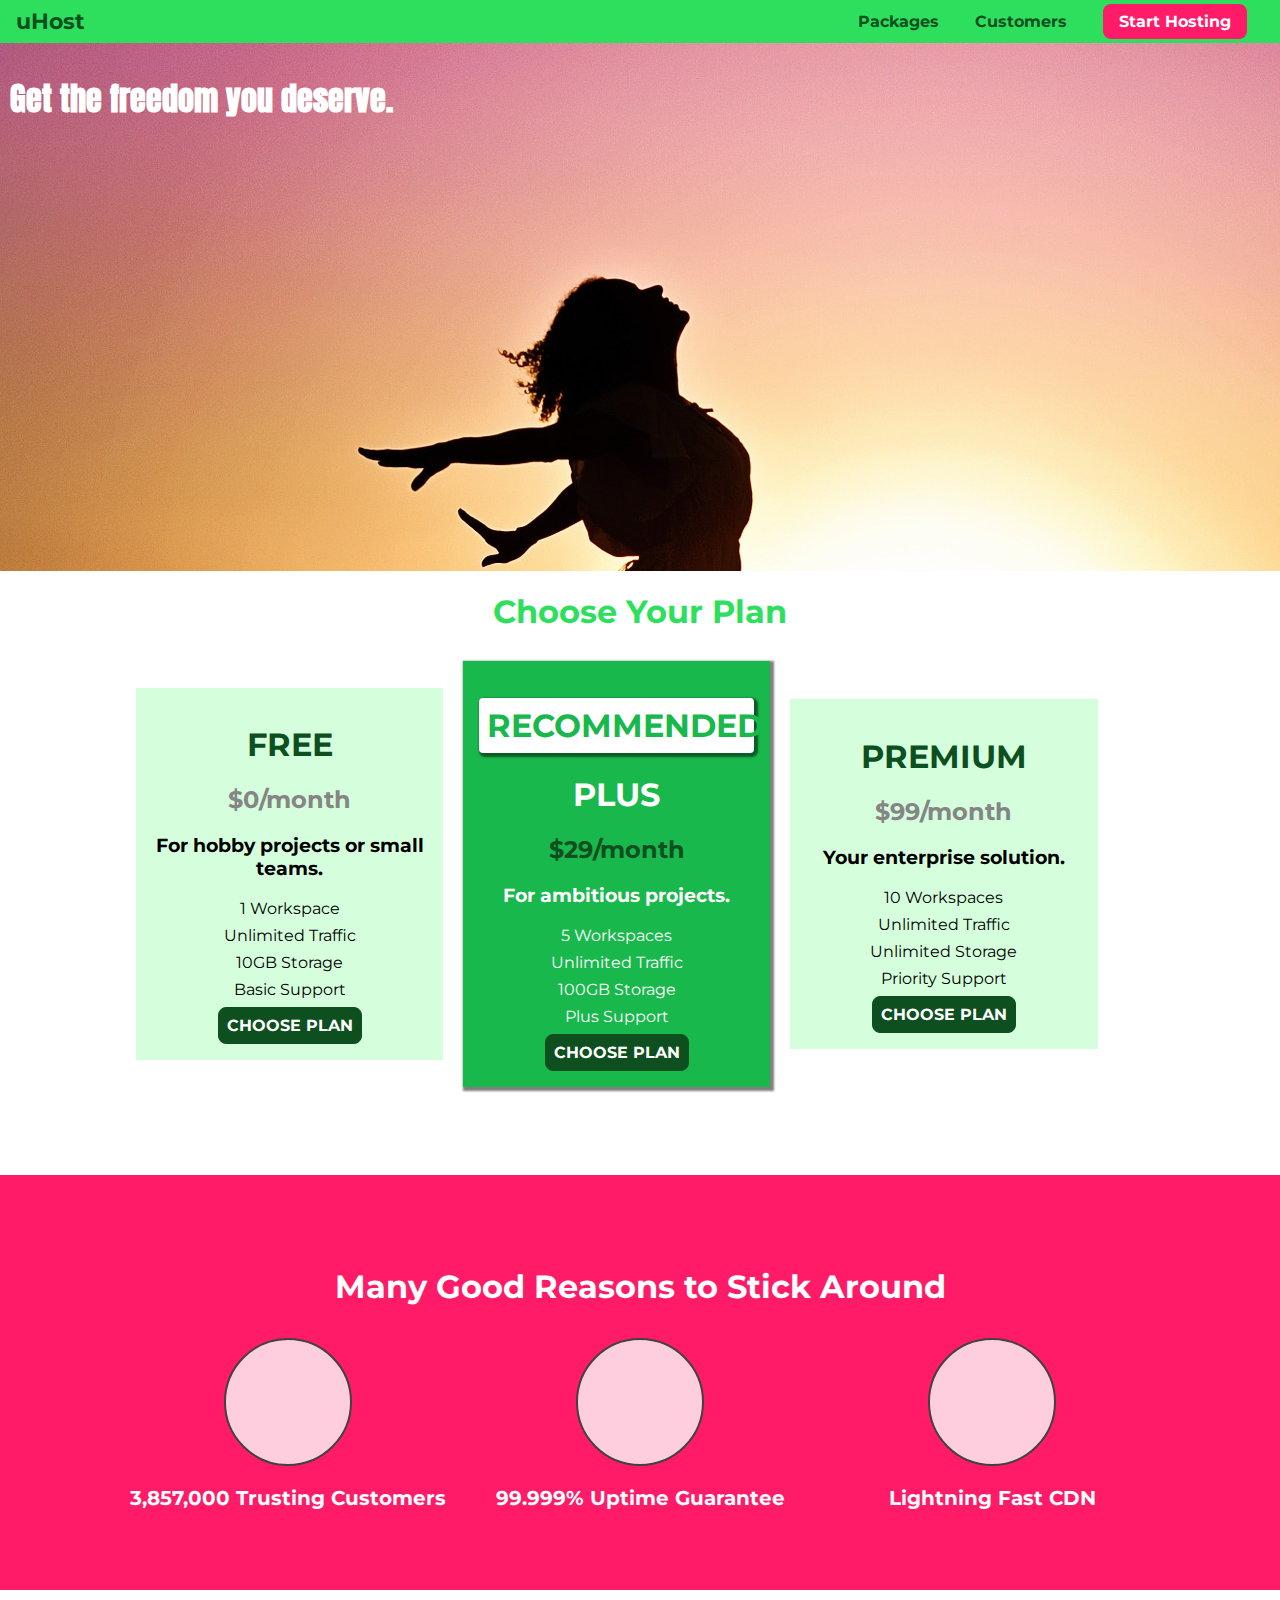
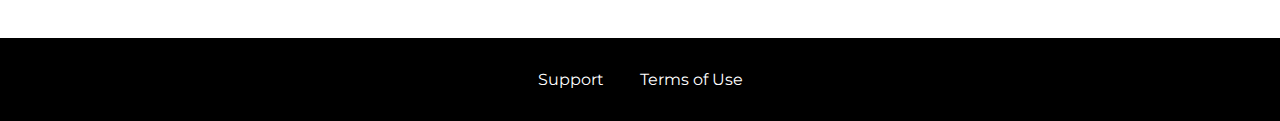
==== ChooseYourPlan/index.html @ a9215697 "Adding packages styling" ====
<!DOCTYPE html>
<html lang="en">

<head>
    <meta charset="UTF-8">
    <meta http-equiv="X-UA-Compatible" content="ie=edge">
    <title>uHost</title>
    <link rel="shortcut icon" href="favicon.png">
    <link href="https://fonts.googleapis.com/css?family=Anton" rel="stylesheet">
    <link href="https://fonts.googleapis.com/css?family=Montserrat:400,700" rel="stylesheet">
    <link rel="stylesheet" href="shared.css">
    <link rel="stylesheet" href="main.css">
</head>

<body>
    <header class="main-header">
        <div>
            <a href="index.html" class="main-header__brand">
                uHost
            </a>
        </div>
        <nav class="main-nav">
            <ul class="main-nav__items">
                <li class="main-nav__item">
                    <a href="packages/index.html">Packages</a>
                </li>
                <li class="main-nav__item">
                    <a href="customers/index.html">Customers</a>
                </li>
                <li class="main-nav__item main-nav__item--cta">
                    <a href="start-hosting/index.html">Start Hosting</a>
                </li>
            </ul>
        </nav>
    </header>
    <main>
        <section id="product-overview">
            <h1>Get the freedom you deserve.</h1>
        </section>
        <section id="plans">
            <h1 class="section-title">Choose Your Plan</h1>
            <div class="plan__list">
                <article class="plan">
                    <h1 class="plan__title">FREE</h1>
                    <h2 class="plan__price">$0/month</h2>
                    <h3>For hobby projects or small teams.</h3>
                    <ul class="plan__features">
                        <li class="plan__feature">1 Workspace</li>
                        <li class="plan__feature"> Unlimited Traffic</li>
                        <li class="plan__feature">10GB Storage</li>
                        <li class="plan__feature">Basic Support</li>
                    </ul>
                    <div>
                        <button class="button">CHOOSE PLAN</button>
                    </div>
                </article>
                <article class="plan plan--highlighted">
                    <h1 class="plan__annotation">RECOMMENDED</h1>
                    <h1 class="plan__title">PLUS</h1>
                    <h2 class="plan__price">$29/month</h2>
                    <h3>For ambitious projects.</h3>
                    <ul class="plan__features">
                        <li class="plan__feature">5 Workspaces</li>
                        <li class="plan__feature">Unlimited Traffic</li>
                        <li class="plan__feature">100GB Storage</li>
                        <li class="plan__feature">Plus Support</li>
                    </ul>
                    <div>
                        <button class="button">CHOOSE PLAN</button>
                    </div>
                </article>
                <article class="plan">
                    <h1 class="plan__title">PREMIUM</h1>
                    <h2 class="plan__price">$99/month</h2>
                    <h3>Your enterprise solution.</h3>
                    <ul class="plan__features">
                        <li class="plan__feature">10 Workspaces</li>
                        <li class="plan__feature">Unlimited Traffic</li>
                        <li class="plan__feature">Unlimited Storage</li>
                        <li class="plan__feature">Priority Support</li>
                    </ul>
                    <div>
                        <button class="button">CHOOSE PLAN</button>
                    </div>
                </article>
            </div>
        </section>
        <section id="key-features">
            <h1 class="section-title">Many Good Reasons to Stick Around</h1>
            <ul class="key-feature__list">
                <li class="key-feature">
                    <div class="key-feature__image">

                    </div>
                    <p class="key-feature__description">3,857,000 Trusting Customers</p>
                </li>
                <li class="key-feature">
                    <div class="key-feature__image">

                    </div>
                    <p class="key-feature__description">99.999% Uptime Guarantee</p>
                </li>
                <li class="key-feature">
                    <div class="key-feature__image">

                    </div>
                    <p class="key-feature__description">Lightning Fast CDN</p>
                </li>
            </ul>
        </section>
    </main>
    <footer class="main-footer">
        <nav>
            <ul class="main-footer__links">
                <li class="main-footer__link">
                    <a href="#">Support</a>
                </li>
                <li class="main-footer__link">
                    <a href="#">Terms of Use</a>
                </li>
            </ul>
        </nav>
    </footer>
</body>

</html>
---- ChooseYourPlan/shared.css ----
* {
    box-sizing: border-box;
}

body {
    font-family: 'Montserrat', sans-serif;
    margin: 0;
}

.button {
    background: #0e4f1f;
    color: white;
    font: inherit;
    border: 1px solid #0e4f1f;
    padding: 8px;
    border-radius: 8px;
    font-weight: bold;
    cursor: pointer;
}

.button:hover,
.button:active {
    background: white;
    color: #0e4f1f;
}

.button:focus{
    outline: none;
}

.main-header {
    width: 100%;
    background: #2ddf5c;
    padding: 8px 16px;
}

.main-header > div {
    display: inline-block;
    vertical-align: middle;
}

.main-header__brand {
    color: #0e4f1f;
    text-decoration: none;
    font-weight: bold;
    font-size: 22px;
}

.main-nav {
    display: inline-block;
    text-align: right;
    width: calc(100% - 74px);
    vertical-align: middle;
}

.main-nav__items {
    margin: 0;
    padding: 0;
    list-style: none;
}

.main-nav__item {
    display: inline-block;
    margin: 0 16px;
}

.main-nav__item a:hover,
.main-nav__item a:active {
    color: white;
    border-bottom: 5px solid white;
}

.main-nav__item a {
    text-decoration: none;
    color: #0e4f1f;
    font-weight: bold;
    padding: 3px 0;
}

.main-nav__item--cta a {
    color: white;
    background: #ff1b68;
    padding: 8px 16px;
    border-radius: 8px;
}

.main-nav__item--cta a:hover,
.main-nav__item--cta a:active {
    color: #ff1b68;
    background: white;
    border: none;
}

.main-footer {
    background: black;
    padding: 32px;
    margin-top: 48px;
}

.main-footer__links {
    list-style: none;
    margin: 0;
    padding: 0;
    text-align: center;
}

.main-footer__link {
    display: inline-block;
    margin: 0 16px;
}

.main-footer__link a {
    color: white;
    text-decoration: none;
}

.main-footer__link a:hover,
.main-footer__link a:active {
    color: #ccc;
}
---- ChooseYourPlan/main.css ----
#product-overview {
    background: url("freedom.jpg");
    width: 100%;
    height: 528px;
    padding: 10px;   
}

.section-title {
    color: #2ddf5c;
    text-align: center;
}

#product-overview h1 {
    color: white;
    font-family: 'Anton', sans-serif;
}

.plan__list {
    width: 80%;
    margin: auto;
}

.plan {
    background: #d5ffdc;
    text-align: center;
    padding: 16px;
    margin: 8px;
    display: inline-block;
    width: 30%;
    vertical-align: middle;
}

.plan--highlighted {
    background: #19b84c;
    color: white;
    box-shadow: 2px 2px 2px 2px rgba(0,0,0,0.5);
}

.plan__annotation {
    background: white;
    color: #19b84c;
    padding: 8px;
    box-shadow: 2px 2px 2px 2px rgba(0,0,0,0.5);
    border-radius: 4px;
}

.plan__title {
    color: #0e4f1f;
}

.plan__price {
    color: #858585
}

.plan--highlighted .plan__title {
    color: white;
}

.plan--highlighted .plan__price {
    color: #0e4f1f
}

.plan__features {
    list-style: none;
    margin: 0;
    padding: 0;
}

.plan__feature {
    margin: 8px 0;
}

.button {
    background: #0e4f1f;
    color: white;
    font: inherit;
    border: 1px solid #0e4f1f;
    padding: 8px;
    border-radius: 8px;
    font-weight: bold;
    cursor: pointer;
}

.button:hover,
.button:active {
    background: white;
    color: #0e4f1f;
}

.button:focus{
    outline: none;
}

/* h1 {
    font-family: sans-serif;
} */

#key-features {
    background: #ff1b68;
    margin-top: 80px;
    padding: 60px;
}

#key-features .section-title {
    color: white;
    margin: 32px
}

.key-feature__list {
    list-style-type: none;
    margin: 0;
    padding: 0;
    text-align: center;
}

.key-feature {
    display: inline-block;
    width: 30%;
    vertical-align: top;
}

.key-feature__image {
    background: #ffcede;
    height: 128px;
    width: 128px;
    border: 2px solid #424242;
    border-radius: 50%;
    margin: 0 auto;
}

.key-feature__description {
    text-align: center;
    font-weight: bold;
    color: white;
    font-size: 20px;
}
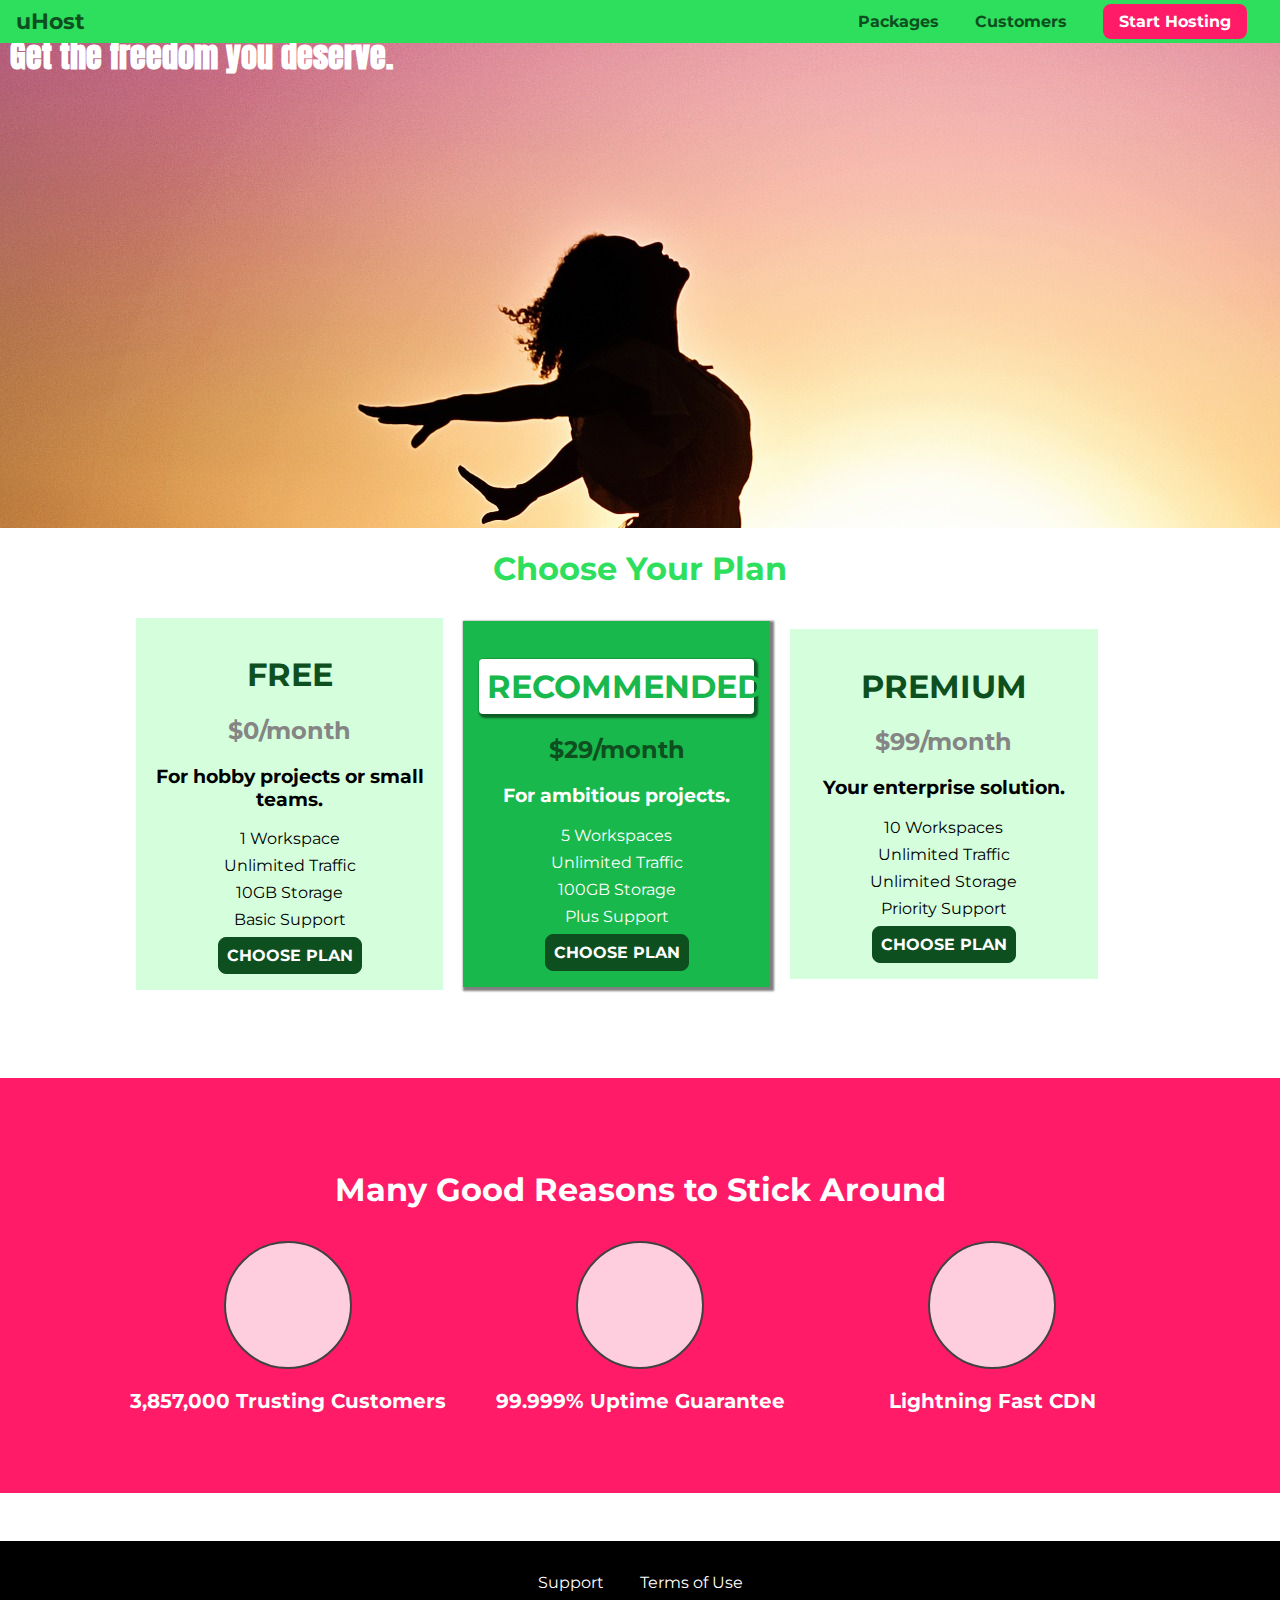
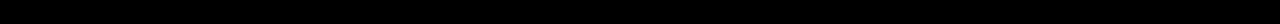
==== commit 9d3bfdb0: "Removing boiler plate files and adding back ground images and css" ====
--- a/ChooseYourPlan/index.html
+++ b/ChooseYourPlan/index.html
@@ -56,7 +56,9 @@
                 </article>
                 <article class="plan plan--highlighted">
                     <h1 class="plan__annotation">RECOMMENDED</h1>
-                    <h1 class="plan__title">PLUS</h1>
+                    <h1 class="plan__title">
+
+                    </h1>
                     <h2 class="plan__price">$29/month</h2>
                     <h3>For ambitious projects.</h3>
                     <ul class="plan__features">
--- a/ChooseYourPlan/shared.css
+++ b/ChooseYourPlan/shared.css
@@ -29,7 +29,10 @@
 }
 
 .main-header {
+    position: fixed;
     width: 100%;
+    top: 0;
+    left: 0;
     background: #2ddf5c;
     padding: 8px 16px;
 }
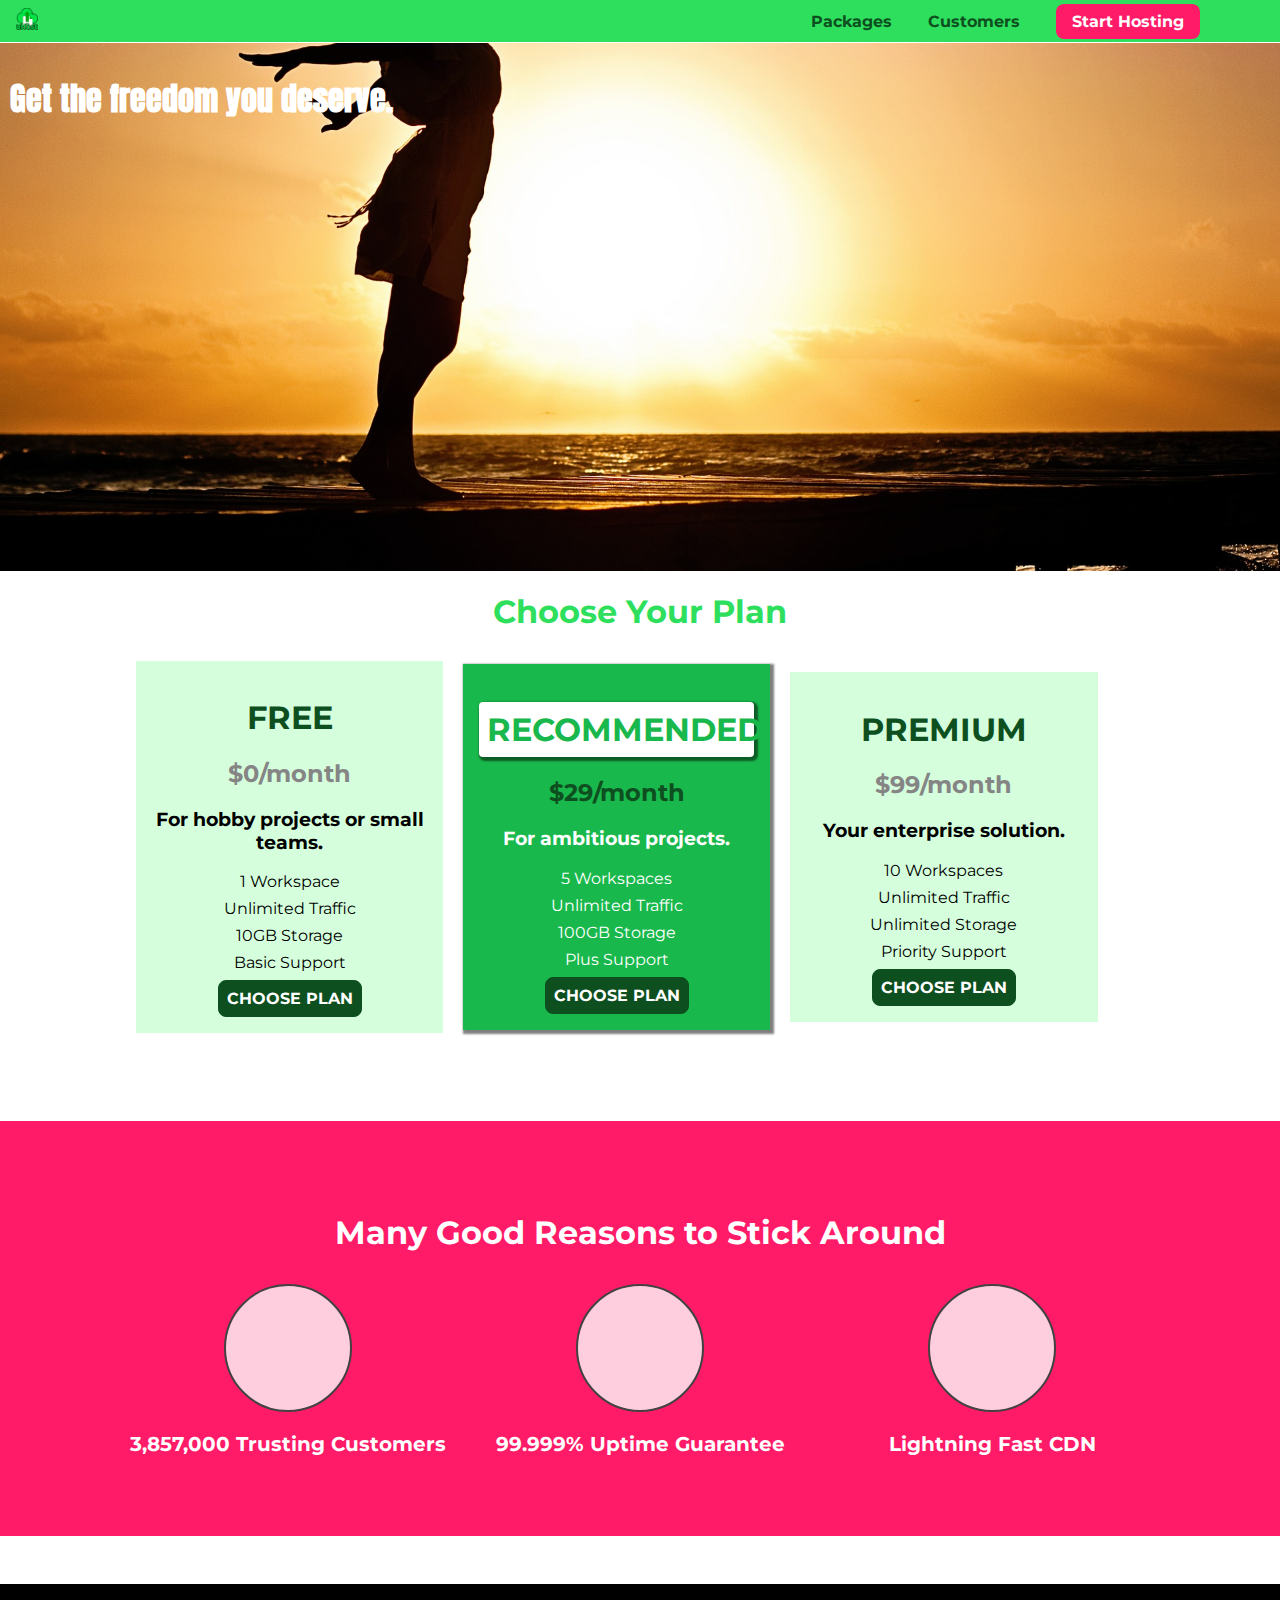
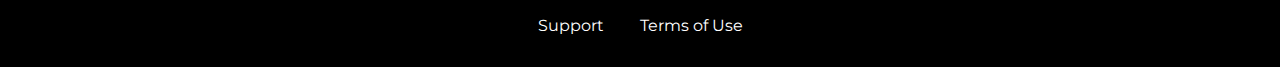
==== commit 5d1778e4: "Adding custom html and css pages. Also updating packages and shared css." ====
--- a/ChooseYourPlan/index.html
+++ b/ChooseYourPlan/index.html
@@ -16,7 +16,7 @@
     <header class="main-header">
         <div>
             <a href="index.html" class="main-header__brand">
-                uHost
+                <img src="images/uhost-icon.png" alt="uHost - Your favorite hosting company">
             </a>
         </div>
         <nav class="main-nav">
--- a/ChooseYourPlan/shared.css
+++ b/ChooseYourPlan/shared.css
@@ -47,6 +47,12 @@
     text-decoration: none;
     font-weight: bold;
     font-size: 22px;
+    height: 22px;
+    display: inline-block;
+}
+
+.main-header__brand img {
+    height: 100%;
 }
 
 .main-nav {
--- a/ChooseYourPlan/main.css
+++ b/ChooseYourPlan/main.css
@@ -1,8 +1,10 @@
 #product-overview {
-    background: url("freedom.jpg");
+    background: url("images/freedom.jpg") left 10% bottom 20%/cover no-repeat border-box;
     width: 100%;
     height: 528px;
-    padding: 10px;   
+    padding: 10px;
+    margin-top: 43px;
+    position: relative;
 }
 
 .section-title {
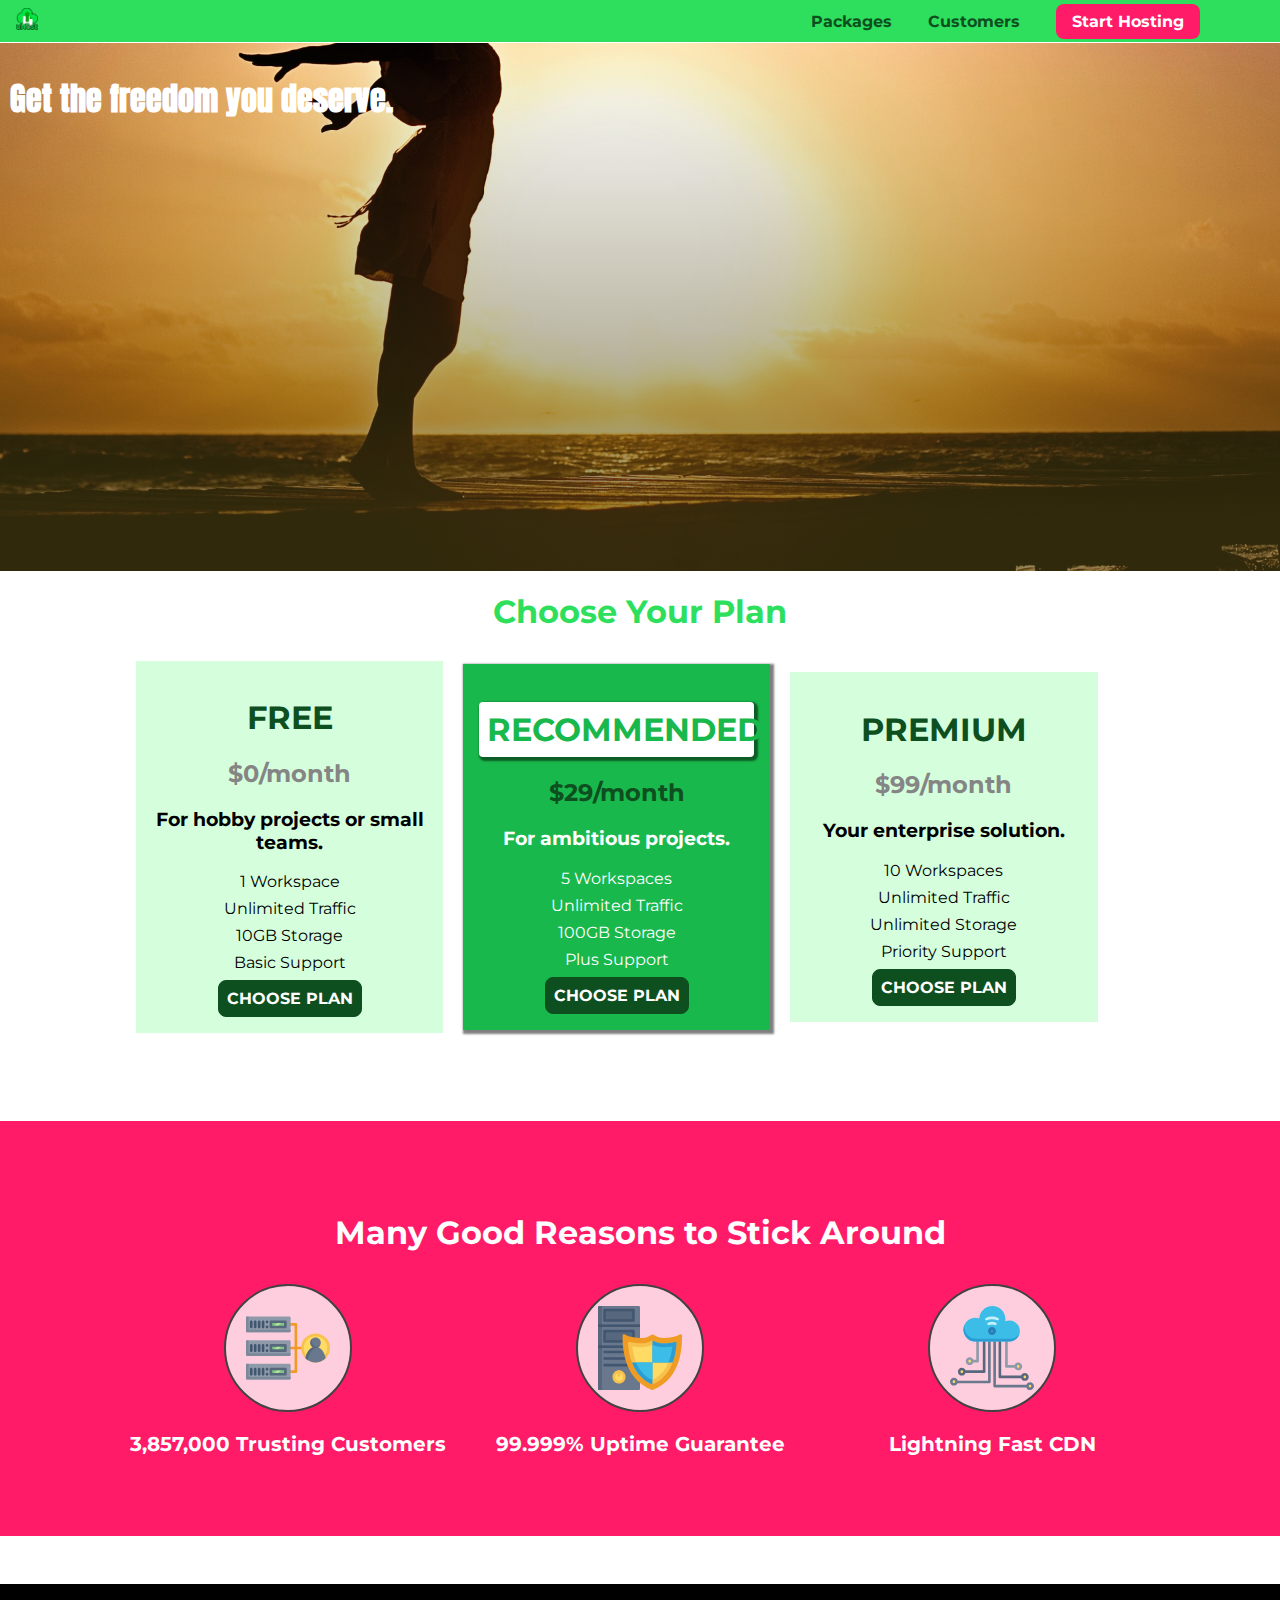
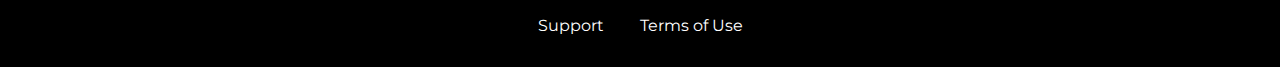
==== commit 950a02b8: "Adding svgs" ====
--- a/ChooseYourPlan/index.html
+++ b/ChooseYourPlan/index.html
@@ -92,19 +92,185 @@
             <ul class="key-feature__list">
                 <li class="key-feature">
                     <div class="key-feature__image">
+                        <svg viewBox="0 0 512 512">
+                            <path style="fill:#F09B24;" d="M344,248h-32V112c0-4.418-3.582-8-8-8h-40c-4.418,0-8,3.582-8,8s3.582,8,8,8h32v128h-32  c-4.418,0-8,3.582-8,8s3.582,8,8,8h32v128h-32c-4.418,0-8,3.582-8,8s3.582,8,8,8h40c4.418,0,8-3.582,8-8V264h32c4.418,0,8-3.582,8-8  S348.418,248,344,248z"
+                            />
+                            <path style="fill:#8E9AA9;" d="M264,64H8c-4.418,0-8,3.582-8,8v80c0,4.418,3.582,8,8,8h256c4.418,0,8-3.582,8-8V72  C272,67.582,268.418,64,264,64z"
+                            />
+                            <path style="fill:#7C899B;" d="M24,144c-4.418,0-8-3.582-8-8V64H8c-4.418,0-8,3.582-8,8v80c0,4.418,3.582,8,8,8h256  c4.418,0,8-3.582,8-8v-8H24z"
+                            />
+                            <rect x="152" y="96" style="fill:#B8E3A8;" width="88" height="32" />
+                            <g>
+                                <polygon style="fill:#7EC97D;" points="152,96 152,128 166,128 198,96  " />
+                                <polygon style="fill:#7EC97D;" points="220,96 188,128 240,128 240,96  " />
+                            </g>
+                            <path style="fill:#56677E;" d="M240,136h-88c-4.418,0-8-3.582-8-8V96c0-4.418,3.582-8,8-8h88c4.418,0,8,3.582,8,8v32  C248,132.418,244.418,136,240,136z M160,120h72v-16h-72V120z"
+                            />
+                            <g>
+                                <path style="fill:#435670;" d="M32,136c-4.418,0-8-3.582-8-8V96c0-4.418,3.582-8,8-8s8,3.582,8,8v32C40,132.418,36.418,136,32,136z   "
+                                />
+                                <path style="fill:#435670;" d="M56,136c-4.418,0-8-3.582-8-8V96c0-4.418,3.582-8,8-8s8,3.582,8,8v32C64,132.418,60.418,136,56,136z   "
+                                />
+                                <path style="fill:#435670;" d="M80,136c-4.418,0-8-3.582-8-8V96c0-4.418,3.582-8,8-8s8,3.582,8,8v32C88,132.418,84.418,136,80,136z   "
+                                />
+                                <path style="fill:#435670;" d="M104,136c-4.418,0-8-3.582-8-8V96c0-4.418,3.582-8,8-8s8,3.582,8,8v32   C112,132.418,108.418,136,104,136z"
+                                />
+                                <path style="fill:#435670;" d="M128,105c-4.418,0-8-3.582-8-8v-1c0-4.418,3.582-8,8-8s8,3.582,8,8v1   C136,101.418,132.418,105,128,105z"
+                                />
+                                <path style="fill:#435670;" d="M128,136c-4.418,0-8-3.582-8-8v-1c0-4.418,3.582-8,8-8s8,3.582,8,8v1   C136,132.418,132.418,136,128,136z"
+                                />
+                            </g>
+                            <path style="fill:#8E9AA9;" d="M264,208H8c-4.418,0-8,3.582-8,8v80c0,4.418,3.582,8,8,8h256c4.418,0,8-3.582,8-8v-80  C272,211.582,268.418,208,264,208z"
+                            />
+                            <path style="fill:#7C899B;" d="M24,288c-4.418,0-8-3.582-8-8v-72H8c-4.418,0-8,3.582-8,8v80c0,4.418,3.582,8,8,8h256  c4.418,0,8-3.582,8-8v-8H24z"
+                            />
+                            <rect x="152" y="240" style="fill:#B8E3A8;" width="88" height="32" />
+                            <g>
+                                <polygon style="fill:#7EC97D;" points="152,240 152,272 166,272 198,240  " />
+                                <polygon style="fill:#7EC97D;" points="220,240 188,272 240,272 240,240  " />
+                            </g>
+                            <path style="fill:#56677E;" d="M240,280h-88c-4.418,0-8-3.582-8-8v-32c0-4.418,3.582-8,8-8h88c4.418,0,8,3.582,8,8v32  C248,276.418,244.418,280,240,280z M160,264h72v-16h-72V264z"
+                            />
+                            <g>
+                                <path style="fill:#435670;" d="M32,280c-4.418,0-8-3.582-8-8v-32c0-4.418,3.582-8,8-8s8,3.582,8,8v32C40,276.418,36.418,280,32,280   z"
+                                />
+                                <path style="fill:#435670;" d="M56,280c-4.418,0-8-3.582-8-8v-32c0-4.418,3.582-8,8-8s8,3.582,8,8v32C64,276.418,60.418,280,56,280   z"
+                                />
+                                <path style="fill:#435670;" d="M80,280c-4.418,0-8-3.582-8-8v-32c0-4.418,3.582-8,8-8s8,3.582,8,8v32C88,276.418,84.418,280,80,280   z"
+                                />
+                                <path style="fill:#435670;" d="M104,280c-4.418,0-8-3.582-8-8v-32c0-4.418,3.582-8,8-8s8,3.582,8,8v32   C112,276.418,108.418,280,104,280z"
+                                />
+                                <path style="fill:#435670;" d="M128,249c-4.418,0-8-3.582-8-8v-1c0-4.418,3.582-8,8-8s8,3.582,8,8v1   C136,245.418,132.418,249,128,249z"
+                                />
+                                <path style="fill:#435670;" d="M128,280c-4.418,0-8-3.582-8-8v-1c0-4.418,3.582-8,8-8s8,3.582,8,8v1   C136,276.418,132.418,280,128,280z"
+                                />
+                            </g>
+                            <path style="fill:#8E9AA9;" d="M264,352H8c-4.418,0-8,3.582-8,8v80c0,4.418,3.582,8,8,8h256c4.418,0,8-3.582,8-8v-80  C272,355.582,268.418,352,264,352z"
+                            />
+                            <path style="fill:#7C899B;" d="M24,432c-4.418,0-8-3.582-8-8v-72H8c-4.418,0-8,3.582-8,8v80c0,4.418,3.582,8,8,8h256  c4.418,0,8-3.582,8-8v-8H24z"
+                            />
+                            <rect x="152" y="384" style="fill:#B8E3A8;" width="88" height="32" />
+                            <g>
+                                <polygon style="fill:#7EC97D;" points="152,384 152,416 166,416 198,384  " />
+                                <polygon style="fill:#7EC97D;" points="220,384 188,416 240,416 240,384  " />
+                            </g>
+                            <path style="fill:#56677E;" d="M240,424h-88c-4.418,0-8-3.582-8-8v-32c0-4.418,3.582-8,8-8h88c4.418,0,8,3.582,8,8v32  C248,420.418,244.418,424,240,424z M160,408h72v-16h-72V408z"
+                            />
+                            <g>
+                                <path style="fill:#435670;" d="M32,424c-4.418,0-8-3.582-8-8v-32c0-4.418,3.582-8,8-8s8,3.582,8,8v32C40,420.418,36.418,424,32,424   z"
+                                />
+                                <path style="fill:#435670;" d="M56,424c-4.418,0-8-3.582-8-8v-32c0-4.418,3.582-8,8-8s8,3.582,8,8v32C64,420.418,60.418,424,56,424   z"
+                                />
+                                <path style="fill:#435670;" d="M80,424c-4.418,0-8-3.582-8-8v-32c0-4.418,3.582-8,8-8s8,3.582,8,8v32C88,420.418,84.418,424,80,424   z"
+                                />
+                                <path style="fill:#435670;" d="M104,424c-4.418,0-8-3.582-8-8v-32c0-4.418,3.582-8,8-8s8,3.582,8,8v32   C112,420.418,108.418,424,104,424z"
+                                />
+                                <path style="fill:#435670;" d="M128,393c-4.418,0-8-3.582-8-8v-1c0-4.418,3.582-8,8-8s8,3.582,8,8v1   C136,389.418,132.418,393,128,393z"
+                                />
+                                <path style="fill:#435670;" d="M128,424c-4.418,0-8-3.582-8-8v-1c0-4.418,3.582-8,8-8s8,3.582,8,8v1   C136,420.418,132.418,424,128,424z"
+                                />
+                            </g>
+                            <path style="fill:#F7C14D;" d="M424,168c-48.523,0-88,39.477-88,88s39.477,88,88,88s88-39.477,88-88S472.523,168,424,168z" />
+                            <path style="fill:#FFDB66;" d="M424,184c-39.701,0-72,32.299-72,72s32.299,72,72,72s72-32.299,72-72S463.701,184,424,184z" />
+                            <path style="fill:#69788D;" d="M484.893,314.16C476.393,274.588,451.922,248,424,248s-52.393,26.588-60.893,66.16  c-0.605,2.82,0.354,5.749,2.511,7.664C381.731,336.124,402.465,344,424,344s42.269-7.876,58.381-22.176  C484.539,319.909,485.498,316.98,484.893,314.16z"
+                            />
+                            <path style="fill:#56677E;" d="M434.053,249.171C430.768,248.403,427.411,248,424,248c-27.922,0-52.393,26.588-60.893,66.16  c-0.605,2.82,0.354,5.749,2.511,7.664c3.383,3.002,6.979,5.703,10.734,8.125C384.904,286.243,407.373,255.378,434.053,249.171z"
+                            />
+                            <path style="fill:#69788D;" d="M424,192c-17.645,0-32,14.355-32,32s14.355,32,32,32s32-14.355,32-32S441.645,192,424,192z" />
+                            <path style="fill:#56677E;" d="M432,248c-17.645,0-32-14.355-32-32c0-6.783,2.128-13.076,5.742-18.258  C397.444,203.53,392,213.138,392,224c0,17.645,14.355,32,32,32c10.862,0,20.471-5.444,26.258-13.742  C445.076,245.872,438.783,248,432,248z"
+                            />
+
+                        </svg>
 
                     </div>
                     <p class="key-feature__description">3,857,000 Trusting Customers</p>
                 </li>
                 <li class="key-feature">
                     <div class="key-feature__image">
-
+                        <svg viewBox="0 0 512 512">
+                            <path style="fill:#69788D;" d="M248,0H8C3.582,0,0,3.582,0,8v496c0,4.418,3.582,8,8,8h240c4.418,0,8-3.582,8-8V8  C256,3.582,252.418,0,248,0z"
+                            />
+                            <path style="fill:#56677E;" d="M24,504V8c0-4.418,3.582-8,8-8H8C3.582,0,0,3.582,0,8v496c0,4.418,3.582,8,8,8h24  C27.582,512,24,508.418,24,504z"
+                            />
+                            <g>
+                                <rect x="0" y="112" style="fill:#435670;" width="256" height="16" />
+                                <rect x="0" y="240" style="fill:#435670;" width="256" height="16" />
+                            </g>
+                            <path style="fill:#F7C14D;" d="M128,392c-22.056,0-40,17.944-40,40s17.944,40,40,40s40-17.944,40-40S150.056,392,128,392z" />
+                            <path style="fill:#FFDB66;" d="M128,408c-13.233,0-24,10.767-24,24s10.767,24,24,24s24-10.767,24-24S141.233,408,128,408z" />
+                            <path style="fill:#F7C14D;" d="M128,392c-2.739,0-5.414,0.278-8,0.805V424c0,4.418,3.582,8,8,8c4.418,0,8-3.582,8-8v-31.195  C133.414,392.278,130.739,392,128,392z"
+                            />
+                            <g>
+                                <path style="fill:#435670;" d="M216,288H40c-4.418,0-8-3.582-8-8s3.582-8,8-8h176c4.418,0,8,3.582,8,8S220.418,288,216,288z"
+                                />
+                                <path style="fill:#435670;" d="M216,328H40c-4.418,0-8-3.582-8-8s3.582-8,8-8h176c4.418,0,8,3.582,8,8S220.418,328,216,328z"
+                                />
+                                <path style="fill:#435670;" d="M216,368H40c-4.418,0-8-3.582-8-8s3.582-8,8-8h176c4.418,0,8,3.582,8,8S220.418,368,216,368z"
+                                />
+                                <path style="fill:#435670;" d="M216,16H40c-4.418,0-8,3.582-8,8v64c0,4.418,3.582,8,8,8h176c4.418,0,8-3.582,8-8V24   C224,19.582,220.418,16,216,16z"
+                                />
+                            </g>
+                            <rect x="48" y="32" style="fill:#56677E;" width="160" height="48" />
+                            <path style="fill:#435670;" d="M216,144H40c-4.418,0-8,3.582-8,8v64c0,4.418,3.582,8,8,8h176c4.418,0,8-3.582,8-8v-64  C224,147.582,220.418,144,216,144z"
+                            />
+                            <rect x="48" y="160" style="fill:#56677E;" width="160" height="48" />
+                            <path style="fill:#F09B24;" d="M511.747,180.237c-0.194-6.537-8.107-10.107-13.135-5.894c-5.6,4.693-42.904,21.282-98.514,21.282  c-33.45,0-64.625-20.999-64.929-21.206c-2.9-1.991-6.764-1.85-9.512,0.346c-2.677,2.135-27.201,20.86-63.793,20.86  c-55.607,0-92.914-16.589-98.515-21.282c-5.028-4.211-12.941-0.645-13.135,5.894c-1.634,54.834,4.655,105.941,18.693,151.903  c12.096,39.604,29.759,74.047,52.497,102.373c27.538,34.304,62.743,59.882,104.66,76.045c3.069,1.918,6.757,1.921,9.83,0  c41.917-16.163,77.122-41.741,104.66-76.045c22.738-28.326,40.401-62.77,52.497-102.373  C507.092,286.179,513.381,235.071,511.747,180.237z"
+                            />
+                            <path style="fill:#F7C14D;" d="M476.21,221.226c-1.953-1.631-4.568-2.235-7.036-1.628c-21.686,5.327-44.926,8.028-69.075,8.028  c-25.926,0-49.633-8.975-64.955-16.504c-2.307-1.134-5.016-1.091-7.284,0.116c-14.059,7.477-36.919,16.388-65.994,16.388  c-24.153,0-47.394-2.701-69.075-8.028c-5.155-1.268-10.221,2.966-9.894,8.261c2.077,33.693,7.668,65.635,16.616,94.935  c22.774,74.565,66.139,126.334,128.888,153.868c2.032,0.891,4.397,0.891,6.43,0c61.777-27.107,104.716-78.876,127.62-153.868  c8.948-29.3,14.539-61.241,16.616-94.935C479.224,225.319,478.163,222.856,476.21,221.226z"
+                            />
+                            <path style="fill:#FFDB66;" d="M331.609,451.727c-52.604-25.289-89.304-70.987-109.144-135.944  c-6.532-21.39-11.162-44.336-13.82-68.447c17.133,2.852,34.952,4.291,53.22,4.291c29.394,0,53.376-7.793,69.978-15.561  c17.44,7.736,41.656,15.561,68.256,15.561c18.267,0,36.085-1.439,53.219-4.291c-2.659,24.112-7.288,47.06-13.82,68.448  C419.545,381.108,383.27,426.805,331.609,451.727z"
+                            />
+                            <g>
+                                <path style="fill:#2C9DD4;" d="M479.066,227.858c0.157-2.539-0.903-5.002-2.856-6.633s-4.568-2.235-7.036-1.628   c-21.686,5.327-44.926,8.028-69.075,8.028c-25.926,0-49.633-8.975-64.955-16.504c-1.057-0.52-2.2-0.78-3.345-0.806l-0.072,133.351   h123.601c2.556-6.746,4.933-13.702,7.123-20.874C471.398,293.493,476.989,261.552,479.066,227.858z"
+                                />
+                                <path style="fill:#2C9DD4;" d="M206.658,343.667c24.153,63.42,65.028,108.108,121.743,132.995c1.031,0.452,2.147,0.673,3.263,0.666   l0.063-133.661H206.658z"
+                                />
+                            </g>
+                            <g>
+                                <path style="fill:#3CBDE8;" d="M439.497,315.783c6.532-21.389,11.161-44.336,13.82-68.448c-17.134,2.852-34.952,4.291-53.219,4.291   c-26.6,0-50.815-7.824-68.256-15.561l-0.116,107.601h97.758C433.179,334.807,436.524,325.518,439.497,315.783z"
+                                />
+                                <path style="fill:#3CBDE8;" d="M232.523,343.667c21.144,50.298,54.363,86.56,99.087,108.06l0.117-108.06H232.523z" />
+                            </g>
+                        </svg>
                     </div>
                     <p class="key-feature__description">99.999% Uptime Guarantee</p>
                 </li>
                 <li class="key-feature">
                     <div class="key-feature__image">
-
+                        <svg viewBox="0 0 512 512">
+                            <path style="fill:#8E9AA9;" d="M168,200c-4.418,0-8,3.582-8,8v120h-17.376c-3.302-9.311-12.194-16-22.624-16  c-13.234,0-24,10.767-24,24s10.766,24,24,24c10.429,0,19.321-6.689,22.624-16H168c4.418,0,8-3.582,8-8V208  C176,203.582,172.418,200,168,200z"
+                            />
+                            <path style="fill:#FFDB66;" d="M120,328c-4.411,0-8,3.589-8,8s3.589,8,8,8s8-3.589,8-8S124.411,328,120,328z" />
+                            <path style="fill:#56677E;" d="M208,200c-4.418,0-8,3.582-8,8v184H94.624C91.322,382.689,82.43,376,72,376  c-13.234,0-24,10.767-24,24s10.766,24,24,24c10.429,0,19.321-6.689,22.624-16H208c4.418,0,8-3.582,8-8V208  C216,203.582,212.418,200,208,200z"
+                            />
+                            <path style="fill:#FFDB66;" d="M72,392c-4.411,0-8,3.589-8,8s3.589,8,8,8s8-3.589,8-8S76.411,392,72,392z" />
+                            <path style="fill:#69788D;" d="M240,208c-4.418,0-8,3.582-8,8v239H47.24c-2.671-10.34-12.078-18-23.24-18c-13.234,0-24,10.767-24,24  s10.766,24,24,24c9.666,0,18.009-5.747,21.809-14H240c4.418,0,8-3.582,8-8V216C248,211.582,244.418,208,240,208z"
+                            />
+                            <path style="fill:#FFDB66;" d="M24,453c-4.411,0-8,3.589-8,8s3.589,8,8,8s8-3.589,8-8S28.411,453,24,453z" />
+                            <path style="fill:#69788D;" d="M488,464c-10.429,0-19.321,6.689-22.624,16H280V208c0-4.418-3.582-8-8-8s-8,3.582-8,8v280  c0,4.418,3.582,8,8,8h193.376c3.302,9.311,12.194,16,22.624,16c13.234,0,24-10.767,24-24S501.234,464,488,464z"
+                            />
+                            <path style="fill:#FFDB66;" d="M488,480c-4.411,0-8,3.589-8,8s3.589,8,8,8s8-3.589,8-8S492.411,480,488,480z" />
+                            <path style="fill:#56677E;" d="M456,408c-10.429,0-19.321,6.689-22.624,16H312V208c0-4.418-3.582-8-8-8s-8,3.582-8,8v224  c0,4.418,3.582,8,8,8h129.376c3.302,9.311,12.194,16,22.624,16c13.234,0,24-10.767,24-24S469.234,408,456,408z"
+                            />
+                            <path style="fill:#FFDB66;" d="M456,424c-4.411,0-8,3.589-8,8s3.589,8,8,8s8-3.589,8-8S460.411,424,456,424z" />
+                            <path style="fill:#8E9AA9;" d="M416,344c-10.429,0-19.321,6.689-22.624,16H352V208c0-4.418-3.582-8-8-8s-8,3.582-8,8v160  c0,4.418,3.582,8,8,8h49.376c3.302,9.311,12.194,16,22.624,16c13.234,0,24-10.767,24-24S429.234,344,416,344z"
+                            />
+                            <path style="fill:#FFDB66;" d="M416,360c-4.411,0-8,3.589-8,8s3.589,8,8,8s8-3.589,8-8S420.411,360,416,360z" />
+                            <path style="fill:#3CBDE8;" d="M362,88c-8.741,0-17.231,1.751-25.06,5.085C337.646,88.797,338,84.43,338,80  c0-44.112-35.888-80-80-80c-42.823,0-77.895,33.816-79.909,76.149C170.393,73.415,162.244,72,154,72c-39.701,0-72,32.299-72,72  s32.299,72,72,72h208c35.29,0,64-28.71,64-64S397.29,88,362,88z"
+                            />
+                            <path style="fill:#2C9DD4;" d="M368,200H160c-39.701,0-72-32.299-72-72c0-5.863,0.721-11.559,2.05-17.019  C84.918,120.88,82,132.102,82,144c0,39.701,32.299,72,72,72h208c30.389,0,55.88-21.296,62.379-49.743  C413.565,186.327,392.352,200,368,200z"
+                            />
+                            <path style="fill:#2A7DB5;" d="M256,128c-13.234,0-24,10.767-24,24s10.766,24,24,24c13.233,0,24-10.767,24-24S269.233,128,256,128z"
+                            />
+                            <path style="fill:#2C9DD4;" d="M256,144c-4.411,0-8,3.589-8,8s3.589,8,8,8c4.411,0,8-3.589,8-8S260.411,144,256,144z" />
+                            <g>
+                                <path style="fill:#C5F1FA;" d="M221.755,87.695c-2.994,0-5.864-1.688-7.233-4.572c-1.894-3.991-0.194-8.763,3.798-10.657   C230.157,66.849,242.834,64,256,64c13.166,0,25.844,2.849,37.68,8.466c3.992,1.895,5.692,6.666,3.798,10.657   s-6.666,5.692-10.657,3.798C277.144,82.328,266.774,80,256,80c-10.774,0-21.144,2.328-30.821,6.921   C224.072,87.446,222.904,87.695,221.755,87.695z"
+                                />
+                                <path style="fill:#C5F1FA;" d="M276.545,116.618c-1.148,0-2.316-0.249-3.424-0.774C267.745,113.293,261.985,112,256,112   c-5.985,0-11.745,1.293-17.121,3.844c-3.991,1.895-8.763,0.192-10.657-3.798c-1.894-3.992-0.193-8.764,3.798-10.657   C239.557,97.813,247.625,96,256,96c8.376,0,16.444,1.813,23.98,5.389c3.991,1.894,5.692,6.665,3.798,10.657   C282.41,114.93,279.539,116.618,276.545,116.618z"
+                                />
+                            </g>
+
+                        </svg>
                     </div>
                     <p class="key-feature__description">Lightning Fast CDN</p>
                 </li>
--- a/ChooseYourPlan/main.css
+++ b/ChooseYourPlan/main.css
@@ -1,5 +1,5 @@
 #product-overview {
-    background: url("images/freedom.jpg") left 10% bottom 20%/cover no-repeat border-box;
+    background: linear-gradient(to top, rgba(80, 68, 18, 0.6) 10%, transparent), url("images/freedom.jpg")  left 10% bottom 20%/cover no-repeat border-box, #ff1b68;
     width: 100%;
     height: 528px;
     padding: 10px;
@@ -128,6 +128,7 @@
     border: 2px solid #424242;
     border-radius: 50%;
     margin: 0 auto;
+    padding: 20px;
 }
 
 .key-feature__description {
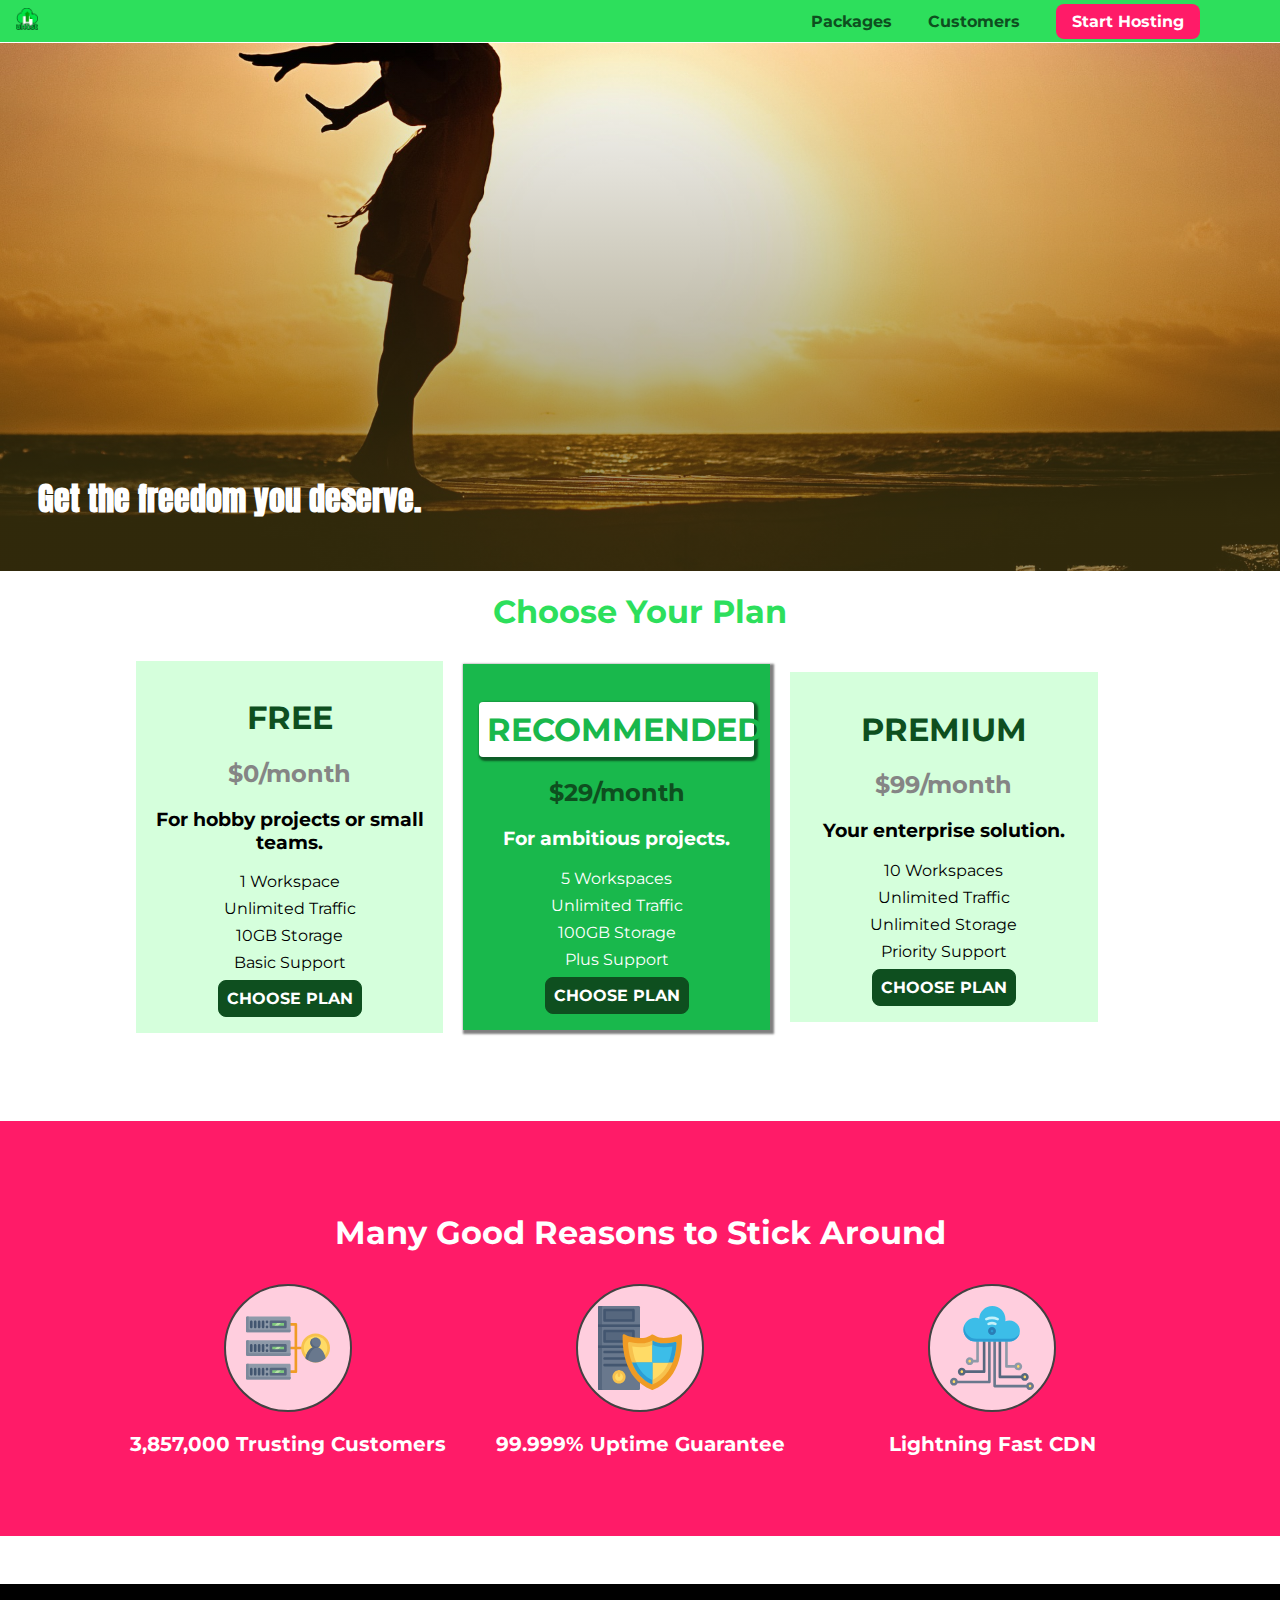
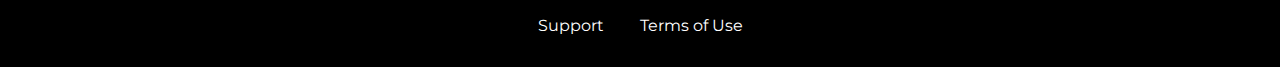
==== commit b686a2e0: "Adding backdrop" ====
--- a/ChooseYourPlan/index.html
+++ b/ChooseYourPlan/index.html
@@ -13,6 +13,7 @@
 </head>
 
 <body>
+    <div class="backdrop"></div>
     <header class="main-header">
         <div>
             <a href="index.html" class="main-header__brand">
--- a/ChooseYourPlan/shared.css
+++ b/ChooseYourPlan/shared.css
@@ -5,6 +5,17 @@
 body {
     font-family: 'Montserrat', sans-serif;
     margin: 0;
+}
+
+.backdrop {
+    position: fixed;
+    display: none;
+    top: 0;
+    left: 0;
+    z-index: 100;
+    width: 100%;
+    height: 100%;
+    background: rgba(0,0,0,0.5);
 }
 
 .button {
--- a/ChooseYourPlan/main.css
+++ b/ChooseYourPlan/main.css
@@ -15,6 +15,9 @@
 #product-overview h1 {
     color: white;
     font-family: 'Anton', sans-serif;
+    position:absolute;
+    bottom: 5%;
+    left: 3%;
 }
 
 .plan__list {
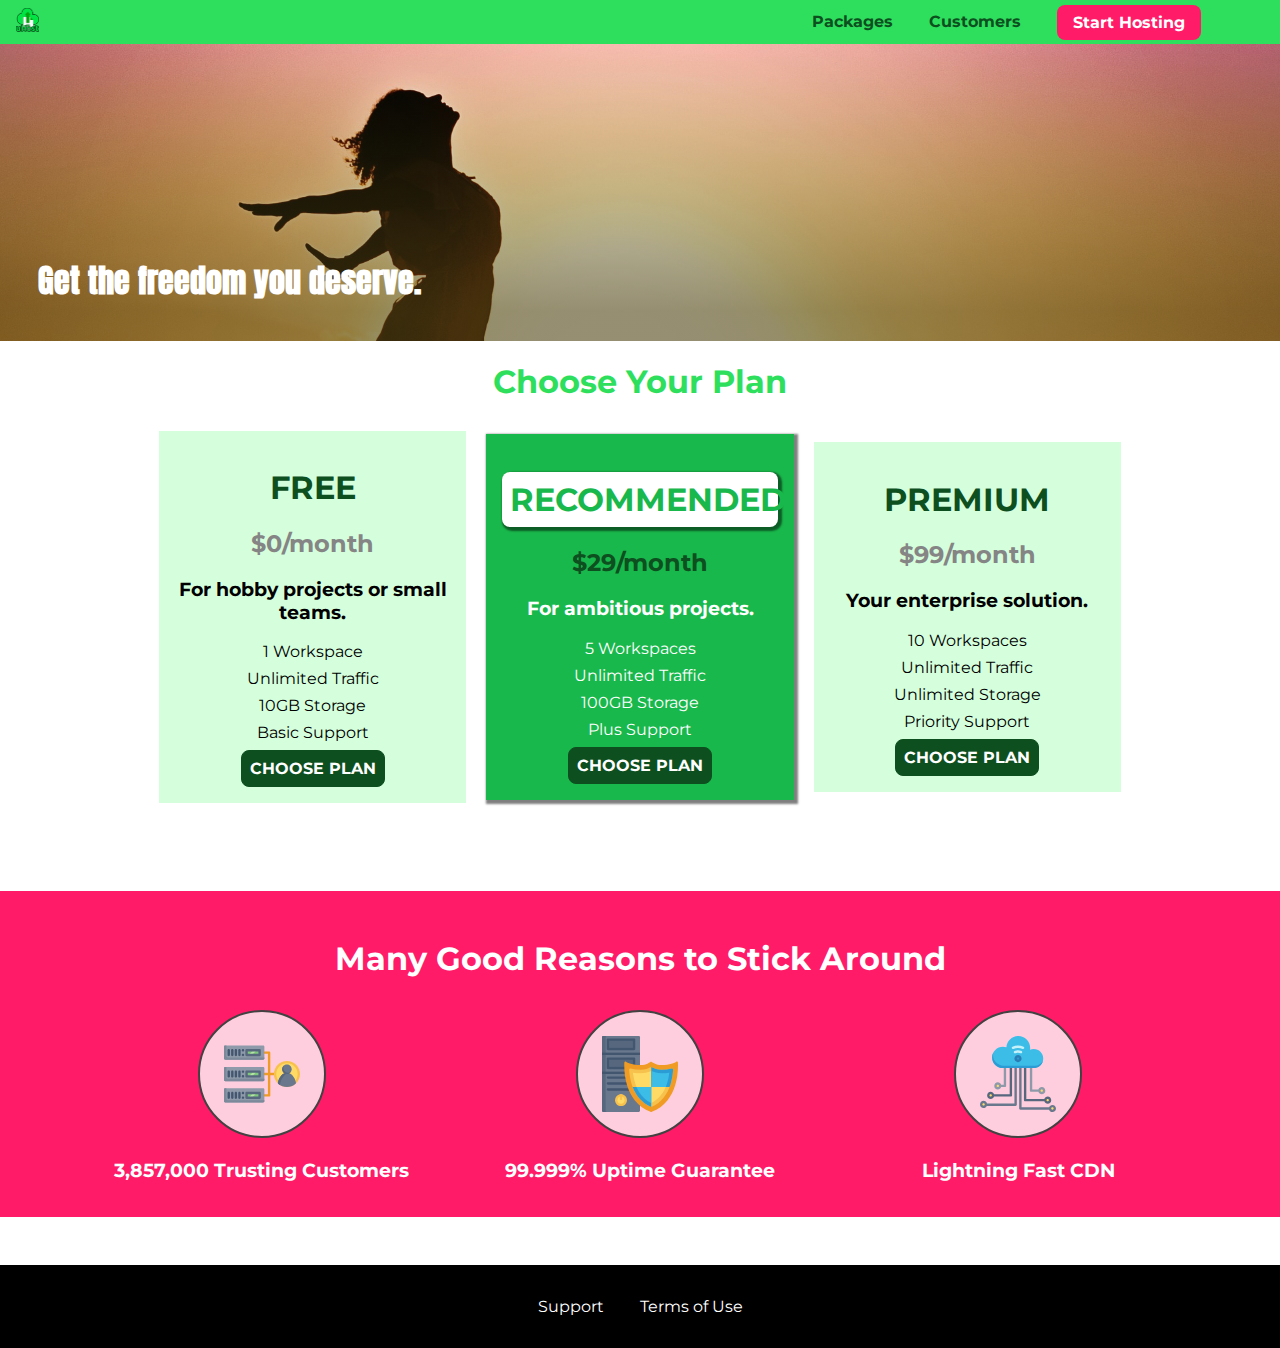
==== commit 2604b1eb: "Adding modal html and css" ====
--- a/ChooseYourPlan/index.html
+++ b/ChooseYourPlan/index.html
@@ -14,6 +14,13 @@
 
 <body>
     <div class="backdrop"></div>
+    <div class="modal">
+        <h1 class="modal__title">Do you want to continue?</h1>
+        <div class="modal__actions">
+            <a href="start-hosting/index.html" class="modal__action">Yes!</a>
+            <button class="modal__action modal__action--negative" type="button">No!</button>
+        </div>
+    </div>
     <header class="main-header">
         <div>
             <a href="index.html" class="main-header__brand">
--- a/ChooseYourPlan/shared.css
+++ b/ChooseYourPlan/shared.css
@@ -13,39 +13,19 @@
     top: 0;
     left: 0;
     z-index: 100;
-    width: 100%;
-    height: 100%;
+    width: 100vw;
+    height: 100vh;
     background: rgba(0,0,0,0.5);
 }
 
-.button {
-    background: #0e4f1f;
-    color: white;
-    font: inherit;
-    border: 1px solid #0e4f1f;
-    padding: 8px;
-    border-radius: 8px;
-    font-weight: bold;
-    cursor: pointer;
-}
-
-.button:hover,
-.button:active {
-    background: white;
-    color: #0e4f1f;
-}
-
-.button:focus{
-    outline: none;
-}
-
 .main-header {
+    width: 100%;
     position: fixed;
-    width: 100%;
     top: 0;
     left: 0;
     background: #2ddf5c;
-    padding: 8px 16px;
+    padding: 0.5rem 1rem;
+    z-index: 1;
 }
 
 .main-header > div {
@@ -57,13 +37,15 @@
     color: #0e4f1f;
     text-decoration: none;
     font-weight: bold;
-    font-size: 22px;
-    height: 22px;
+    font-size: 1.5rem;
+    height: 1.5rem;
+    /* width: 20px; */
     display: inline-block;
 }
 
 .main-header__brand img {
     height: 100%;
+    /* width: 100%; */
 }
 
 .main-nav {
@@ -81,7 +63,14 @@
 
 .main-nav__item {
     display: inline-block;
-    margin: 0 16px;
+    margin: 0 1rem;
+}
+
+.main-nav__item a {
+    text-decoration: none;
+    color: #0e4f1f;
+    font-weight: bold;
+    padding: 0.2rem 0;
 }
 
 .main-nav__item a:hover,
@@ -90,17 +79,10 @@
     border-bottom: 5px solid white;
 }
 
-.main-nav__item a {
-    text-decoration: none;
-    color: #0e4f1f;
-    font-weight: bold;
-    padding: 3px 0;
-}
-
 .main-nav__item--cta a {
     color: white;
     background: #ff1b68;
-    padding: 8px 16px;
+    padding: 0.5rem 1rem;
     border-radius: 8px;
 }
 
@@ -113,8 +95,8 @@
 
 .main-footer {
     background: black;
-    padding: 32px;
-    margin-top: 48px;
+    padding: 2rem;
+    margin-top: 3rem;
 }
 
 .main-footer__links {
@@ -126,7 +108,7 @@
 
 .main-footer__link {
     display: inline-block;
-    margin: 0 16px;
+    margin: 0 1rem;
 }
 
 .main-footer__link a {
@@ -137,4 +119,25 @@
 .main-footer__link a:hover,
 .main-footer__link a:active {
     color: #ccc;
-}+}
+
+.button {
+    background: #0e4f1f;
+    color: white;
+    font: inherit;
+    border: 1.5px solid #0e4f1f;
+    padding: 0.5rem;
+    border-radius: 8px;
+    font-weight: bold;
+    cursor: pointer;
+}
+
+.button:hover,
+.button:active {
+    background: white;
+    color: #0e4f1f;
+}
+
+.button:focus {
+    outline: none;
+}
--- a/ChooseYourPlan/main.css
+++ b/ChooseYourPlan/main.css
@@ -1,9 +1,19 @@
 #product-overview {
-    background: linear-gradient(to top, rgba(80, 68, 18, 0.6) 10%, transparent), url("images/freedom.jpg")  left 10% bottom 20%/cover no-repeat border-box, #ff1b68;
-    width: 100%;
-    height: 528px;
-    padding: 10px;
-    margin-top: 43px;
+    background: linear-gradient(to top, rgba(80, 68, 18, 0.6) 10%, transparent),
+    url("images/freedom.jpg") left 10% bottom 80%/cover no-repeat border-box,
+    #ff1b68;
+    /* background-image: url("freedom.jpg");
+      background-size: cover;
+      background-position: left 10% bottom 20%; */
+    /* background-repeat: no-repeat;
+      background-origin: border-box;
+      background-clip: border-box; */
+    /* background-image: linear-gradient(180deg, red 70%, blue 60%, rgba(0,0,0,0.5)); */
+    /* background-image: radial-gradient(ellipse farthest-corner at 20% 50%, red, blue 70%, green); */
+    width: 100vw;
+    height: 33vh;
+    margin-top: 2.75rem;
+    /* border: 5px dashed red; */
     position: relative;
 }
 
@@ -14,8 +24,8 @@
 
 #product-overview h1 {
     color: white;
-    font-family: 'Anton', sans-serif;
-    position:absolute;
+    font-family: "Anton", sans-serif;
+    position: absolute;
     bottom: 5%;
     left: 3%;
 }
@@ -23,13 +33,14 @@
 .plan__list {
     width: 80%;
     margin: auto;
+    text-align: center;
 }
 
 .plan {
     background: #d5ffdc;
     text-align: center;
-    padding: 16px;
-    margin: 8px;
+    padding: 1rem;
+    margin: 0.5rem;
     display: inline-block;
     width: 30%;
     vertical-align: middle;
@@ -38,15 +49,15 @@
 .plan--highlighted {
     background: #19b84c;
     color: white;
-    box-shadow: 2px 2px 2px 2px rgba(0,0,0,0.5);
+    box-shadow: 2px 2px 2px 2px rgba(0, 0, 0, 0.5);
 }
 
 .plan__annotation {
     background: white;
     color: #19b84c;
-    padding: 8px;
-    box-shadow: 2px 2px 2px 2px rgba(0,0,0,0.5);
-    border-radius: 4px;
+    padding: 0.5rem;
+    box-shadow: 2px 2px 2px 2px rgba(0, 0, 0, 0.5);
+    border-radius: 8px;
 }
 
 .plan__title {
@@ -54,7 +65,7 @@
 }
 
 .plan__price {
-    color: #858585
+    color: #858585;
 }
 
 .plan--highlighted .plan__title {
@@ -62,7 +73,7 @@
 }
 
 .plan--highlighted .plan__price {
-    color: #0e4f1f
+    color: #0e4f1f;
 }
 
 .plan__features {
@@ -72,47 +83,22 @@
 }
 
 .plan__feature {
-    margin: 8px 0;
+    margin: 0.5rem 0;
 }
-
-.button {
-    background: #0e4f1f;
-    color: white;
-    font: inherit;
-    border: 1px solid #0e4f1f;
-    padding: 8px;
-    border-radius: 8px;
-    font-weight: bold;
-    cursor: pointer;
-}
-
-.button:hover,
-.button:active {
-    background: white;
-    color: #0e4f1f;
-}
-
-.button:focus{
-    outline: none;
-}
-
-/* h1 {
-    font-family: sans-serif;
-} */
 
 #key-features {
     background: #ff1b68;
-    margin-top: 80px;
-    padding: 60px;
+    margin-top: 5rem;
+    padding: 1rem;
 }
 
 #key-features .section-title {
     color: white;
-    margin: 32px
+    margin: 2rem;
 }
 
 .key-feature__list {
-    list-style-type: none;
+    list-style: none;
     margin: 0;
     padding: 0;
     text-align: center;
@@ -126,18 +112,66 @@
 
 .key-feature__image {
     background: #ffcede;
+    width: 128px;
     height: 128px;
-    width: 128px;
     border: 2px solid #424242;
     border-radius: 50%;
-    margin: 0 auto;
-    padding: 20px;
+    margin: auto;
+    padding: 1.5rem;
 }
 
 .key-feature__description {
     text-align: center;
     font-weight: bold;
     color: white;
-    font-size: 20px;
+    font-size: 1.2rem;
 }
 
+.modal {
+    position: fixed;
+    display: none;
+    z-index: 200;
+    top: 20%;
+    left: 30%;
+    width: 40%;
+    background: white;
+    padding: 1rem;
+    border: 1px solid #ccc;
+    box-shadow: 1px 1px 1px rgba(0, 0, 0, 0.5);
+}
+
+.modal__title {
+    text-align: center;
+    margin: 0 0 1rem 0;
+}
+
+.modal__actions {
+    text-align: center;
+}
+
+.modal__action {
+    border: 1px solid #0e4f1f;
+    background: #0e4f1f;
+    text-decoration: none;
+    color: white;
+    font: inherit;
+    padding: 0.5rem 1rem;
+    cursor: pointer;
+}
+
+.modal__action:hover,
+.modal__action:active {
+    background: #2ddf5c;
+    border-color: #2ddf5c;
+}
+
+.modal__action--negative {
+    background: red;
+    border-color: red;
+}
+
+.modal__action--negative:hover,
+.modal__action--negative:active {
+    background: #ff5454;
+    border-color: #ff5454;
+}
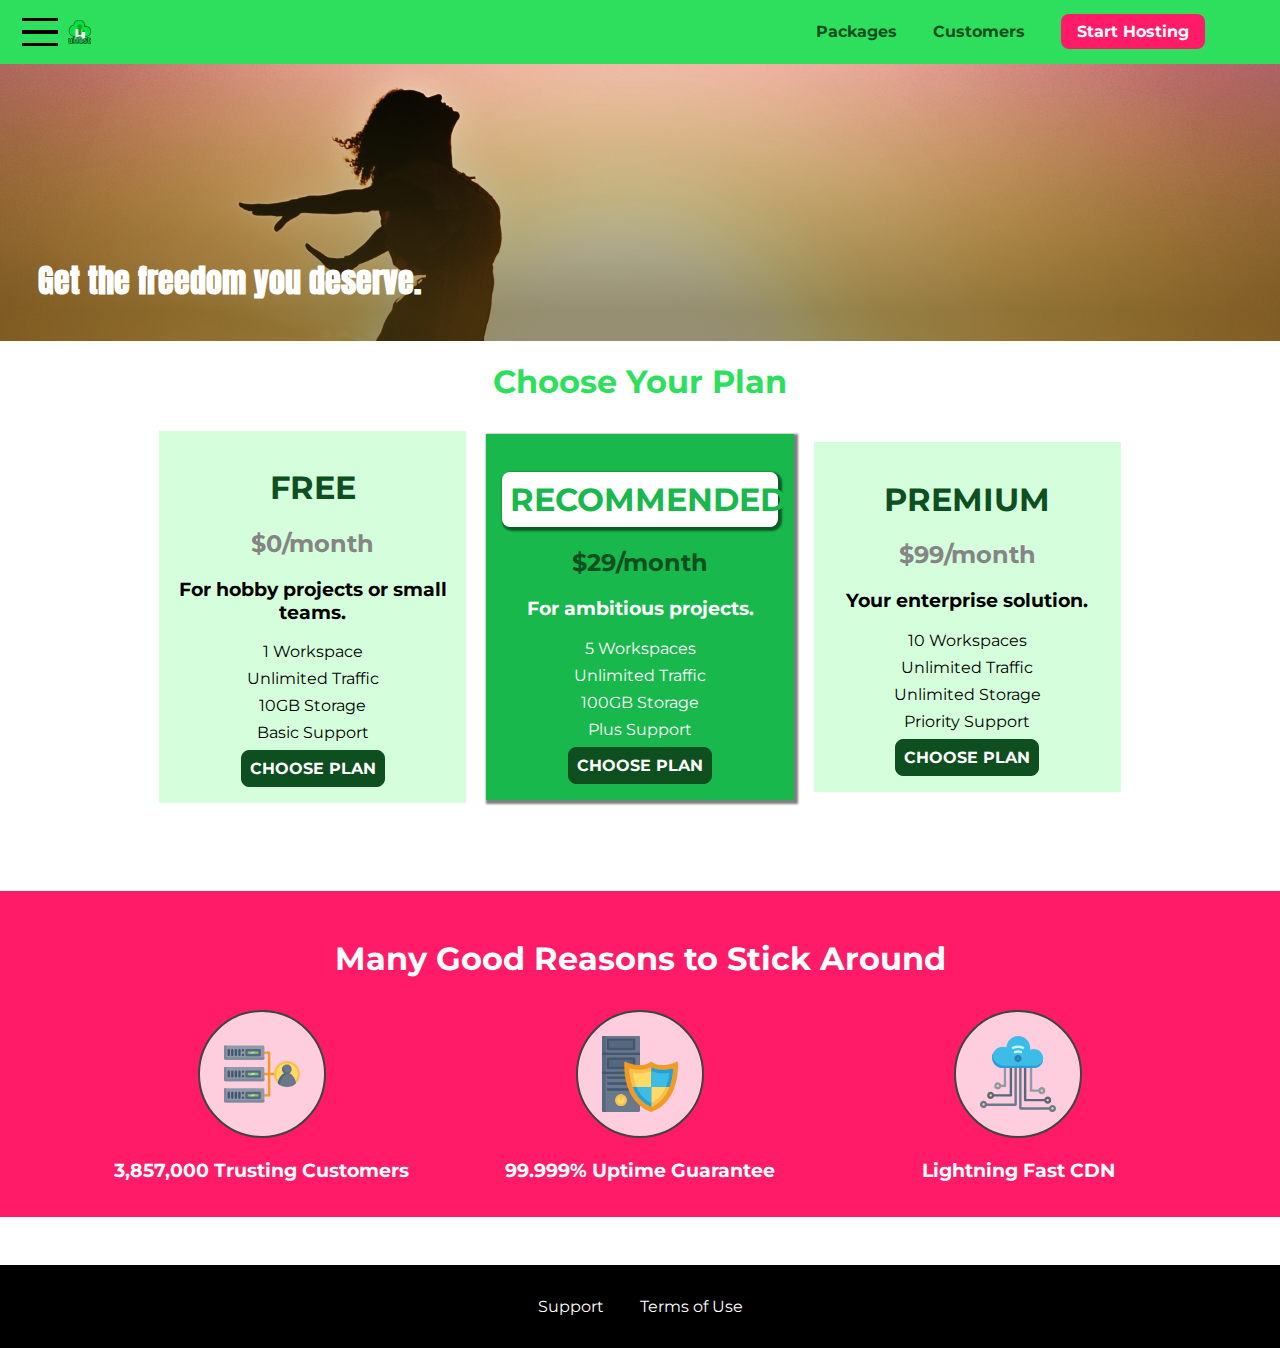
==== commit cb1f8c77: "Adding js to handle modal and buttons functionality" ====
--- a/ChooseYourPlan/index.html
+++ b/ChooseYourPlan/index.html
@@ -23,6 +23,11 @@
     </div>
     <header class="main-header">
         <div>
+            <button class="toggle-button">
+                <span class="toggle-button__bar"></span>
+                <span class="toggle-button__bar"></span>
+                <span class="toggle-button__bar"></span>
+            </button>
             <a href="index.html" class="main-header__brand">
                 <img src="images/uhost-icon.png" alt="uHost - Your favorite hosting company">
             </a>
@@ -41,6 +46,19 @@
             </ul>
         </nav>
     </header>
+    <nav class="mobile-nav">
+        <ul class="mobile-nav__items">
+            <li class="mobile-nav__item">
+                <a href="packages/index.html">Packages</a>
+            </li>
+            <li class="mobile-nav__item">
+                <a href="customers/index.html">Customers</a>
+            </li>
+            <li class="mobile-nav__item mobile-nav__item--cta">
+                <a href="start-hosting/index.html">Start Hosting</a>
+            </li>
+        </ul>
+    </nav>
     <main>
         <section id="product-overview">
             <h1>Get the freedom you deserve.</h1>
@@ -297,6 +315,7 @@
             </ul>
         </nav>
     </footer>
+    <script src="shared.js"></script>
 </body>
 
 </html>--- a/ChooseYourPlan/shared.css
+++ b/ChooseYourPlan/shared.css
@@ -33,6 +33,29 @@
     vertical-align: middle;
 }
 
+.toggle-button {
+    width: 3rem;
+    background: transparent;
+    border: none;
+    cursor: pointer;
+    padding-top: 0;
+    padding-bottom: 0;
+    vertical-align: middle;
+}
+
+.toggle-button:focus {
+    outline: none;
+}
+
+.toggle-button__bar {
+    width: 100%;
+    height: 0.2rem;
+    background: black;
+    display: block;
+    margin: 0.6rem 0;
+}
+
+
 .main-header__brand {
     color: #0e4f1f;
     text-decoration: none;
@@ -41,6 +64,7 @@
     height: 1.5rem;
     /* width: 20px; */
     display: inline-block;
+    vertical-align: middle;
 }
 
 .main-header__brand img {
@@ -51,7 +75,7 @@
 .main-nav {
     display: inline-block;
     text-align: right;
-    width: calc(100% - 74px);
+    width: calc(100% - 122px);
     vertical-align: middle;
 }
 
@@ -66,7 +90,8 @@
     margin: 0 1rem;
 }
 
-.main-nav__item a {
+.main-nav__item a,
+.mobile-nav__item a{
     text-decoration: none;
     color: #0e4f1f;
     font-weight: bold;
@@ -79,7 +104,8 @@
     border-bottom: 5px solid white;
 }
 
-.main-nav__item--cta a {
+.main-nav__item--cta a,
+.mobile-nav__item--cta a{
     color: white;
     background: #ff1b68;
     padding: 0.5rem 1rem;
@@ -87,7 +113,9 @@
 }
 
 .main-nav__item--cta a:hover,
-.main-nav__item--cta a:active {
+.main-nav__item--cta a:active,
+.mobile-nav__item--cta a:hover,
+.mobile-nav__item--cta a:active {
     color: #ff1b68;
     background: white;
     border: none;
@@ -121,6 +149,34 @@
     color: #ccc;
 }
 
+.mobile-nav {
+    display: none;
+    position: fixed;
+    z-index: 101;
+    top: 0;
+    left: 0;
+    background: white;
+    width: 80%;
+    height: 100vh;
+}
+
+.mobile-nav__items {
+    width: 90%;
+    height: 100%;
+    list-style: none;
+    margin: 10% auto;
+    padding: 0;
+    text-align: center;
+}
+
+.mobile-nav__item {
+    margin: 1rem 0;
+}
+
+.mobile-nav__item a {
+    font-size: 1.5rem;
+}
+
 .button {
     background: #0e4f1f;
     color: white;
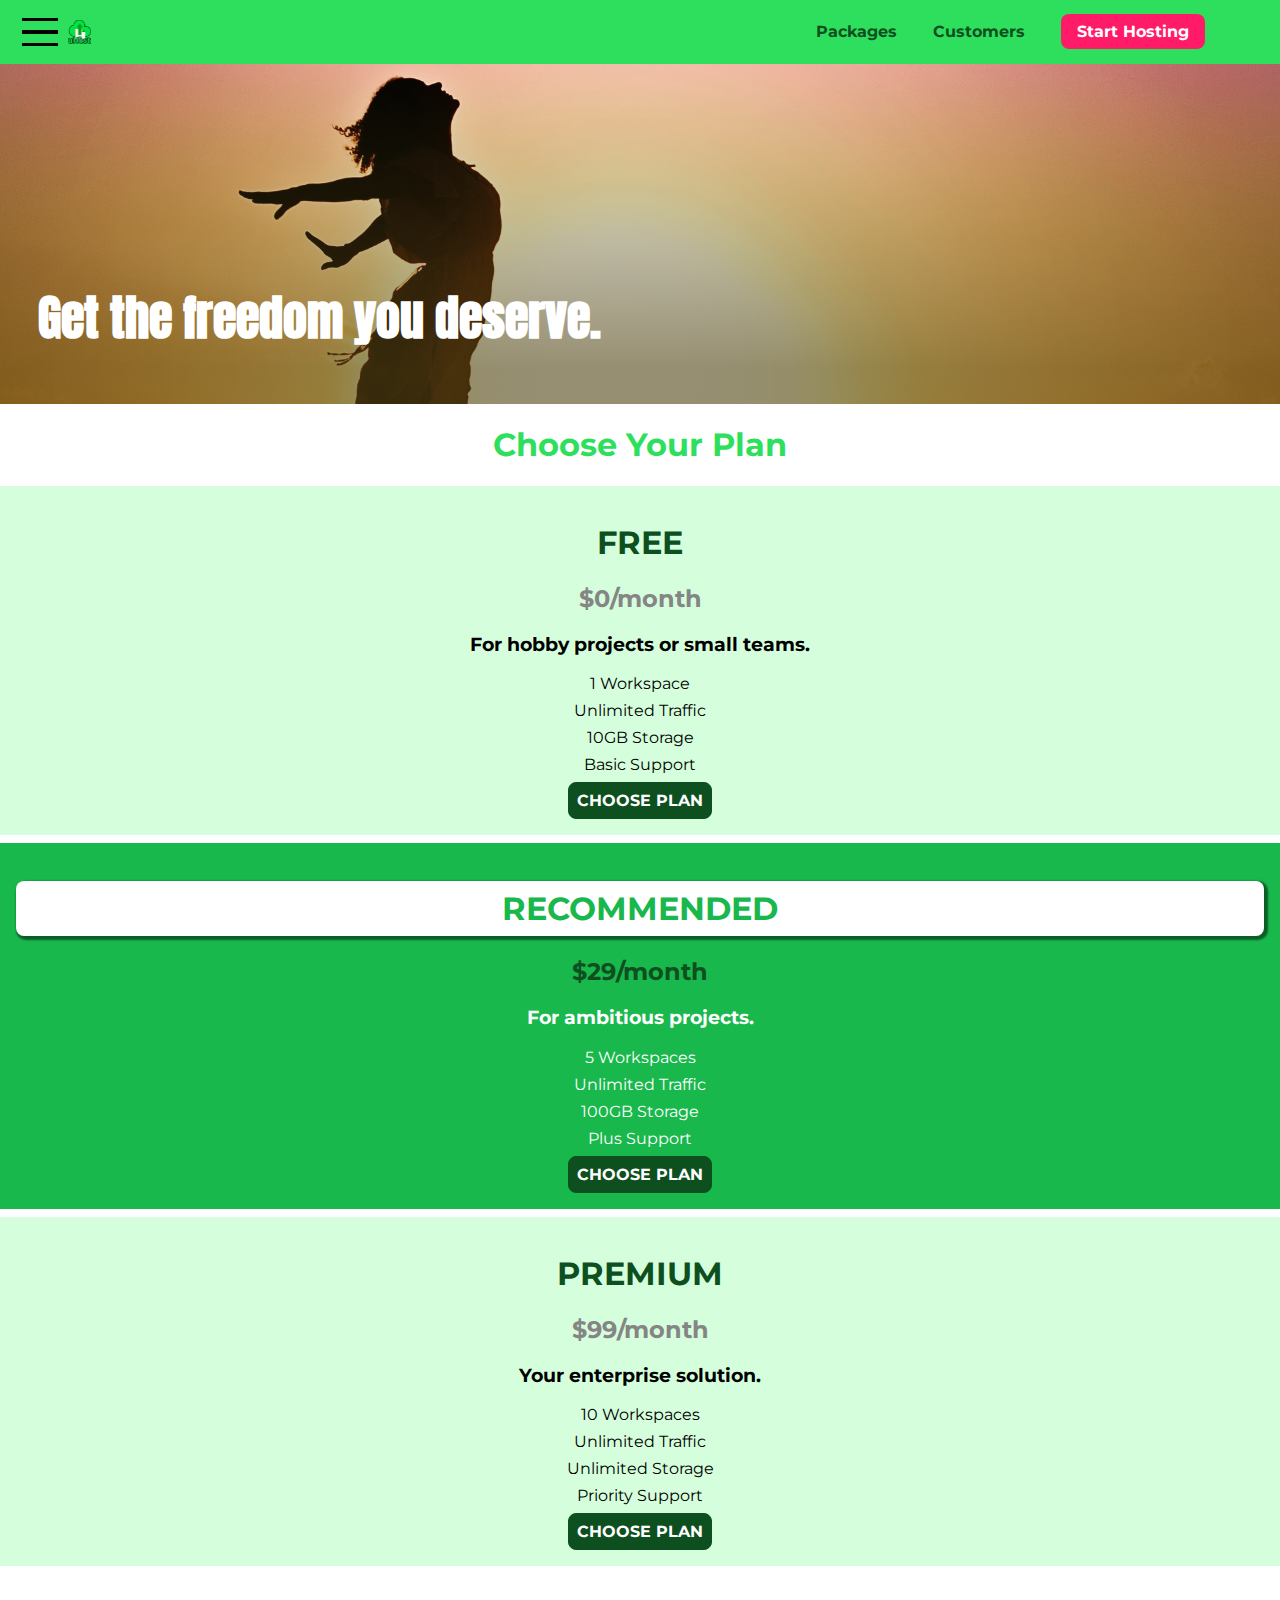
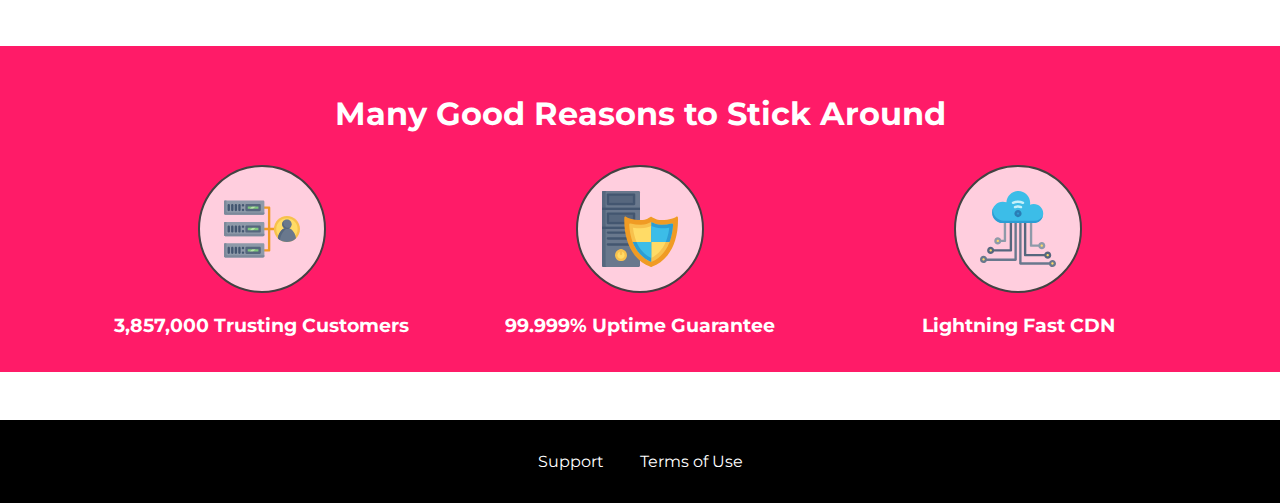
==== commit 878e1afe: "Adding responive design for plans" ====
--- a/ChooseYourPlan/index.html
+++ b/ChooseYourPlan/index.html
@@ -4,6 +4,7 @@
 <head>
     <meta charset="UTF-8">
     <meta http-equiv="X-UA-Compatible" content="ie=edge">
+    <meta name="viewport" content="width=device-width, initial-scale=1.0">
     <title>uHost</title>
     <link rel="shortcut icon" href="favicon.png">
     <link href="https://fonts.googleapis.com/css?family=Anton" rel="stylesheet">
--- a/ChooseYourPlan/shared.css
+++ b/ChooseYourPlan/shared.css
@@ -197,3 +197,7 @@
 .button:focus {
     outline: none;
 }
+
+.open {
+    display: block !important;
+}
--- a/ChooseYourPlan/main.css
+++ b/ChooseYourPlan/main.css
@@ -1,6 +1,6 @@
 #product-overview {
     background: linear-gradient(to top, rgba(80, 68, 18, 0.6) 10%, transparent),
-    url("images/freedom.jpg") left 10% bottom 80%/cover no-repeat border-box,
+    url("images/freedom.jpg") center/cover no-repeat border-box,
     #ff1b68;
     /* background-image: url("freedom.jpg");
       background-size: cover;
@@ -17,39 +17,48 @@
     position: relative;
 }
 
-.section-title {
-    color: #2ddf5c;
-    text-align: center;
-}
-
 #product-overview h1 {
     color: white;
     font-family: "Anton", sans-serif;
     position: absolute;
     bottom: 5%;
     left: 3%;
+    font-size: 1.6rem;
 }
 
-.plan__list {
-    width: 80%;
-    margin: auto;
+@media (min-width: 40rem) {
+    #product-overview {
+        height: 40vh;
+        background-position: 50% 25%;
+    }
+
+    #product-overview h1 {
+        font-size: 3rem;
+    }
+}
+
+.section-title {
+    color: #2ddf5c;
     text-align: center;
 }
+
+/*.plan__list {*/
+/*    width: 100%;*/
+/*    text-align: center;*/
+/*}*/
 
 .plan {
     background: #d5ffdc;
     text-align: center;
     padding: 1rem;
-    margin: 0.5rem;
-    display: inline-block;
-    width: 30%;
-    vertical-align: middle;
+    margin: 0.5rem 0;
+    width: 100%;
 }
 
 .plan--highlighted {
     background: #19b84c;
     color: white;
-    box-shadow: 2px 2px 2px 2px rgba(0, 0, 0, 0.5);
+    /*box-shadow: 2px 2px 2px 2px rgba(0, 0, 0, 0.5);*/
 }
 
 .plan__annotation {
